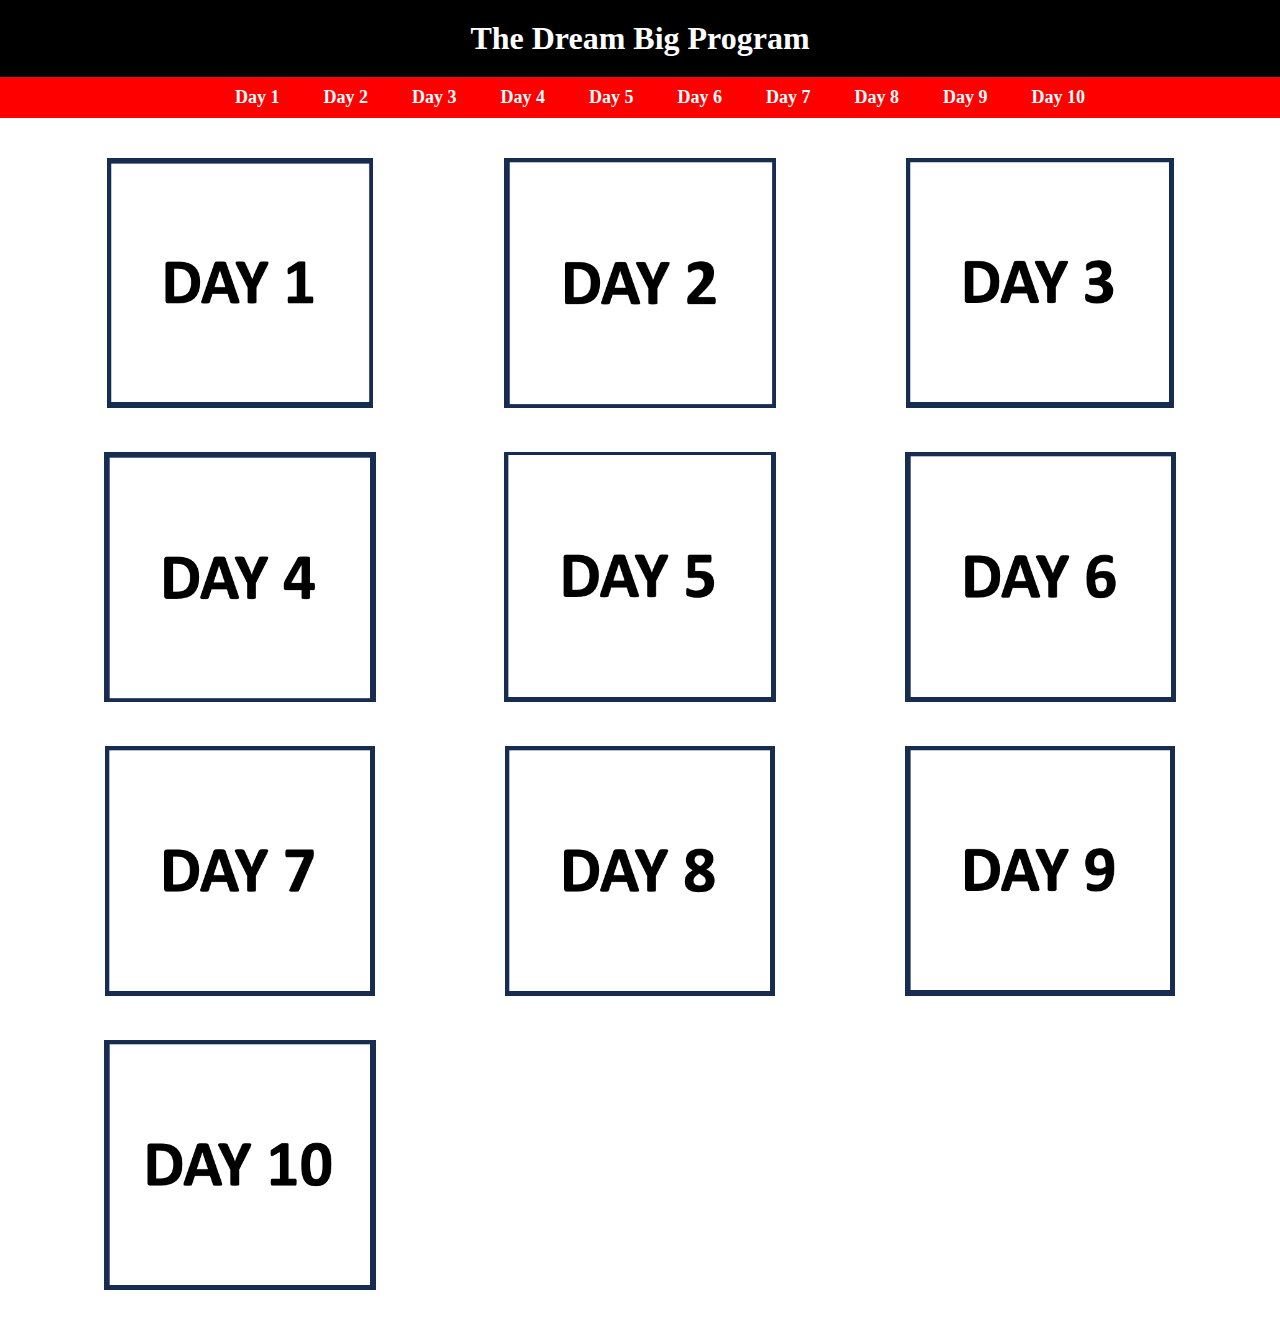
==== index.html @ d9a483f2 "added day 1 notes" ====
<!DOCTYPE html>
<html lang="en">
<head>
    <meta charset="UTF-8">
    <meta http-equiv="X-UA-Compatible" content="IE=edge">
    <meta name="viewport" content="width=device-width, initial-scale=1.0">
    <title>The Dream Big Program</title>
    <link rel="stylesheet" href="./style.css">
</head>
<body>

    <header>
        <a href="/"><h1>The Dream Big Program</h1>
    </header>

    <nav>
        <a href="day-1.html">Day 1</a>
        <a href="#">Day 2</a>
        <a href="#">Day 3</a>
        <a href="#">Day 4</a>
        <a href="#">Day 5</a>
        <a href="#">Day 6</a>
        <a href="#">Day 7</a>
        <a href="#">Day 8</a>
        <a href="#">Day 9</a>
        <a href="#">Day 10</a>
    </nav>

   <main>
       
        <div class="row">
            <div class="col-3">
                <a href="day-1.html">
                <img src="./images/day-1.png" alt="Day 1">
                </a>
            </div>
            <div class="col-3">
                <img src="./images/day-2.png" alt="Day 2">
            </div>
            <div class="col-3">
                <img src="./images/day-3.png" alt="Day 3">
            </div>
        </div>

        <div class="row">
            <div class="col-3">
                <img src="./images/day-4.png" alt="Day 4">
            </div>
            <div class="col-3">
                <img src="./images/day-5.png" alt="Day 5">
            </div>
            <div class="col-3">
                <img src="./images/day-6.png" alt="Day 6">
            </div>
        </div>

        <div class="row">
            <div class="col-3">
                <img src="./images/day-7.png" alt="Day 7">
            </div>
            <div class="col-3">
                <img src="./images/day-8.png" alt="Day 8">
            </div>
            <div class="col-3">
                <img src="./images/day-9.png" alt="Day 9">
            </div>
        </div>

        <div class="row">
            <div class="col-3">
                <img src="./images/day-10.png" alt="Day 10">
            </div>
            <div class="col-3">
                
            </div>
            <div class="col-3">
               
            </div>
        </div>

    </main>
    
</body>
</html>
---- style.css ----
* {
    padding: 0;
    margin: 0;
    box-sizing: border-box;
}

a {
    text-decoration: none;
}

header {
    background-color: black;
    padding: 20px;
}

h1 {
    text-align: center;
    color: white;
}

nav {
    text-align: center;
    padding: 10px;
    background-color: red;
}

nav a {
    text-decoration: none;
    color: white;
    padding: 20px;
    font-weight: bold;
    font-size: large;
}

main {
    max-width: 1300px;
    margin: auto;
    padding: 20px;
    background-color: white;
}

h2 {
    padding: 10px;
}

.row {
    display: flex;
    flex-wrap: wrap;
    justify-content: space-between;
    text-align: center;
    padding: 20px;
}

.col-3 {
    flex-basis: 33.3%;
}

.col-3 img {
    width: 100%;
    height: 250px;
    object-fit: contain;
    overflow: hidden;
}

p {
    font-size: 23px;
    padding: 10px;
}

table {
    font-family: arial, sans-serif;
    border-collapse: collapse;
    width: 100%;
  }
  
  td, th {
    border: 1px solid #dddddd;
    text-align: left;
    padding: 8px;
  }

  .center {
    text-align: center;
  }

@media screen and (max-width: 768px) {
    .col-3 {
        flex-basis: 50%;
    }

    nav a {
        display: none;
    }
  }

  @media screen and (max-width: 500px) {
    .col-3 {
        flex-basis: 100%;
        padding: 20px;
    }
  }
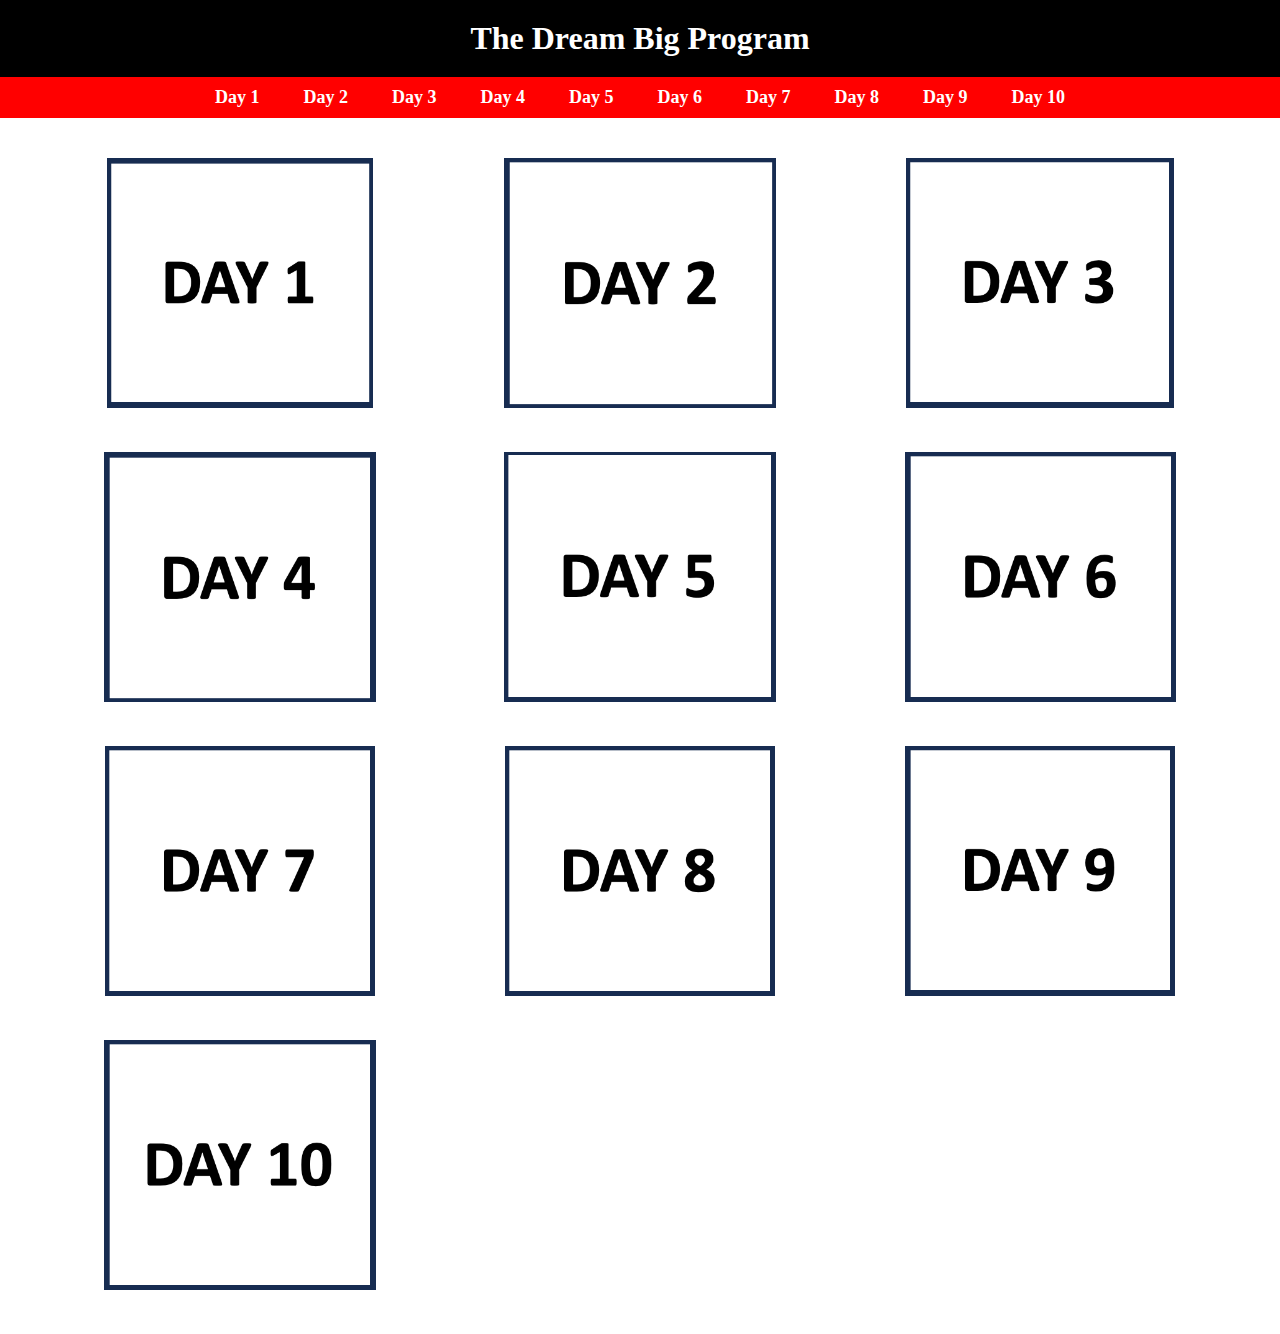
==== commit 8f64b1ff: "updated" ====
--- a/index.html
+++ b/index.html
@@ -10,7 +10,7 @@
 <body>
 
     <header>
-        <a href="/"><h1>The Dream Big Program</h1>
+        <a href="/"><h1>The Dream Big Program</h1></a>
     </header>
 
     <nav>
